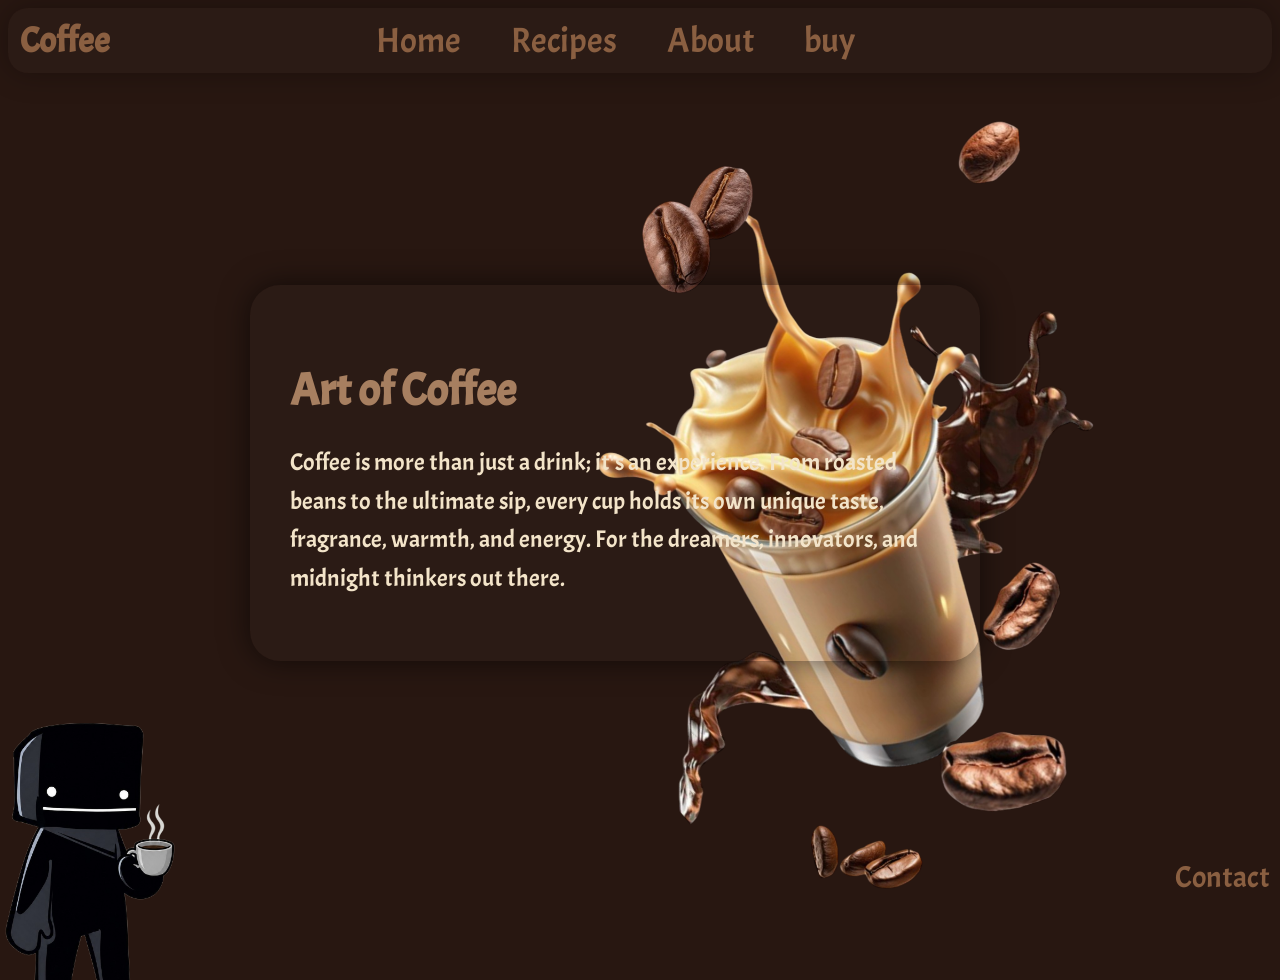
==== index.html @ 32a4cd0d "add code" ====
<!DOCTYPE html>
<html lang="en">
<head>
    <meta charset="UTF-8">
    <meta name="viewport" content="width=device-width, initial-scale=1.0">
    <link rel="stylesheet" href="css/style.css">
    <link rel="preconnect" href="https://fonts.googleapis.com">
    <link rel="preconnect" href="https://fonts.gstatic.com" crossorigin>
    <link href="https://fonts.googleapis.com/css2?family=Acme&family=Playfair+Display:ital,wght@0,400..900;1,400..900&display=swap" rel="stylesheet">
    <link rel="Icon" href="photos/Favicon.png">
    <title>Home</title>
</head>
<body>
        <!--navbar-->
    <header>
    <div class="Navbar">
        <h2 class="Coffee">Coffee</h2>
        <a href="index.html">Home</a>
        <a href="recipes.html">Recipes</a>
        <a href="about.Html">About</a>
        <a href="buy.html">buy</a>
        <a href="404.html"></a>
    </div>
    </header>

    <main>
        <!--Cup-->
    <img class="Cup"   src="photos/Falling Coffee.png">
        <!--About-->
    <div class="About">
        <h2>Art of Coffee</h2>

        <h3>
            Coffee is more than just a drink; it's an experience.
            From roasted beans to the ultimate sip,
            every cup holds its own unique taste, fragrance, warmth, and energy.
            For the dreamers, innovators, and midnight thinkers out there.
        </h3>
    </div>
    </main>
        <!--just me drinking coffee :)-->
    <footer>
    <audio autoplay loop>
        <source src="photos/SpotiDown.App - So It Goes - enjo.mp3">
    </audio>
    <img class="Me" src="photos/Me.png">
    <a class="Contact" href="Mailto:rajveersinghslathia9@gmail.com">Contact</a>
    </footer>
</body>
</html>
---- css/style.css ----
* {
  font-family: "Acme", sans-serif;
}

body{
    background-color: #281711;
    overflow: hidden;
}

.Cup{
    position: absolute;
    right: 175px;
    height: 950px;
    animation: float 3s ease-in-out infinite;
    opacity: 0;
    transform: translateY(100px);
    animation: popup 1.5s ease forwards;
    top: 30px;
    
}

@keyframes popup{
    to{
        opacity: 1;
        transform: translateY(0);
    }
}

.About{
    position: absolute;
    top: 285px;
    left: 250px;
    width: 650px;
    padding: 40px;
    border-radius: 30px;
    background: rgba(255, 255, 255, 0.015);
    color: #A77F60;
    box-shadow: 0 0 30px rgba(0, 0, 0, 0.564);
    opacity: 0;
    transform: translateY(100px);
    animation: popup 1.5s ease forwards;
}

.About h2{
    font-size: 45px;
    margin-bottom: 20px;
}

.About h3{
    font-size: 24px;
    line-height: 1.6;
    font-weight: 400;
    color: #F3E4C9;
}

.Navbar{
    top: 70px;
    display: flex;
    gap: 50px;
    justify-content: center;
    align-items: center;
    box-shadow: 0 0 30px rgba(0,0,0,0.3);   
    border-radius: 20px;
    padding: 10px;   
    background: rgba(255, 255, 255, 0.015)
}

.Navbar a{
    color: #8A5F41;
    text-decoration: none;
    font-size: 35px;
    transition: 0.3s;
}

.Navbar a:hover{
    color: #ff9c3a;
}

.Coffee{
    color: #8A5F41;
    text-decoration: none;
    font-size: 35px; 
    position: fixed;
    left: 20px;
}

.Me{
    position: fixed;
    left: -110px;
    bottom: -175px;
    width: 400px;
}

.Contact{
    text-decoration: none;
    color: #8A5F41;
    display: block;
    bottom: 4px;
    position: absolute;
    right: 10px;
    font-size: 30px;
}
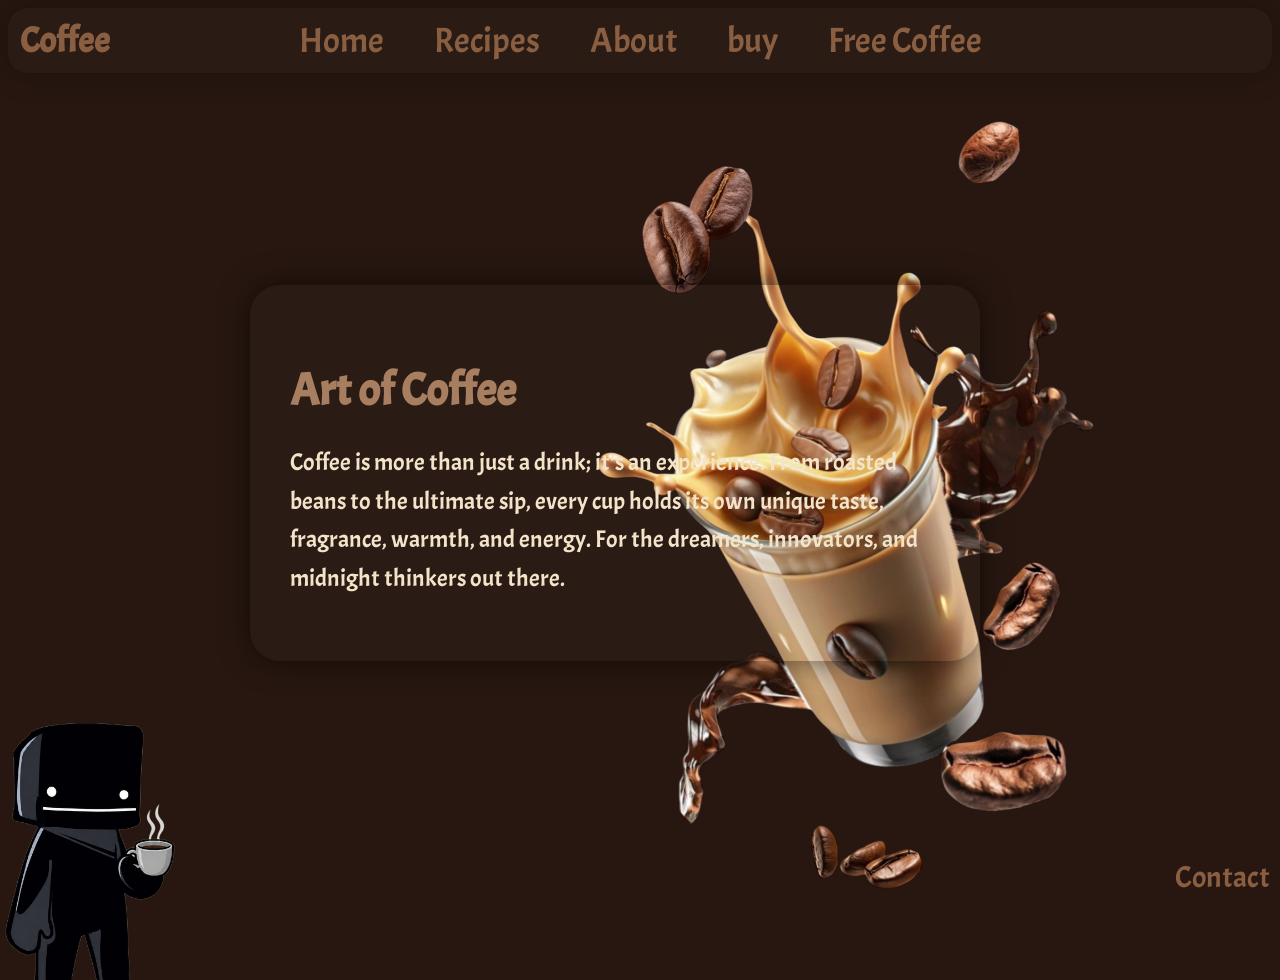
==== commit 91cd4f08: "add 404" ====
--- a/index.html
+++ b/index.html
@@ -19,7 +19,7 @@
         <a href="recipes.html">Recipes</a>
         <a href="about.Html">About</a>
         <a href="buy.html">buy</a>
-        <a href="404.html"></a>
+        <a href="404.html">Free Coffee</a>
     </div>
     </header>
 
